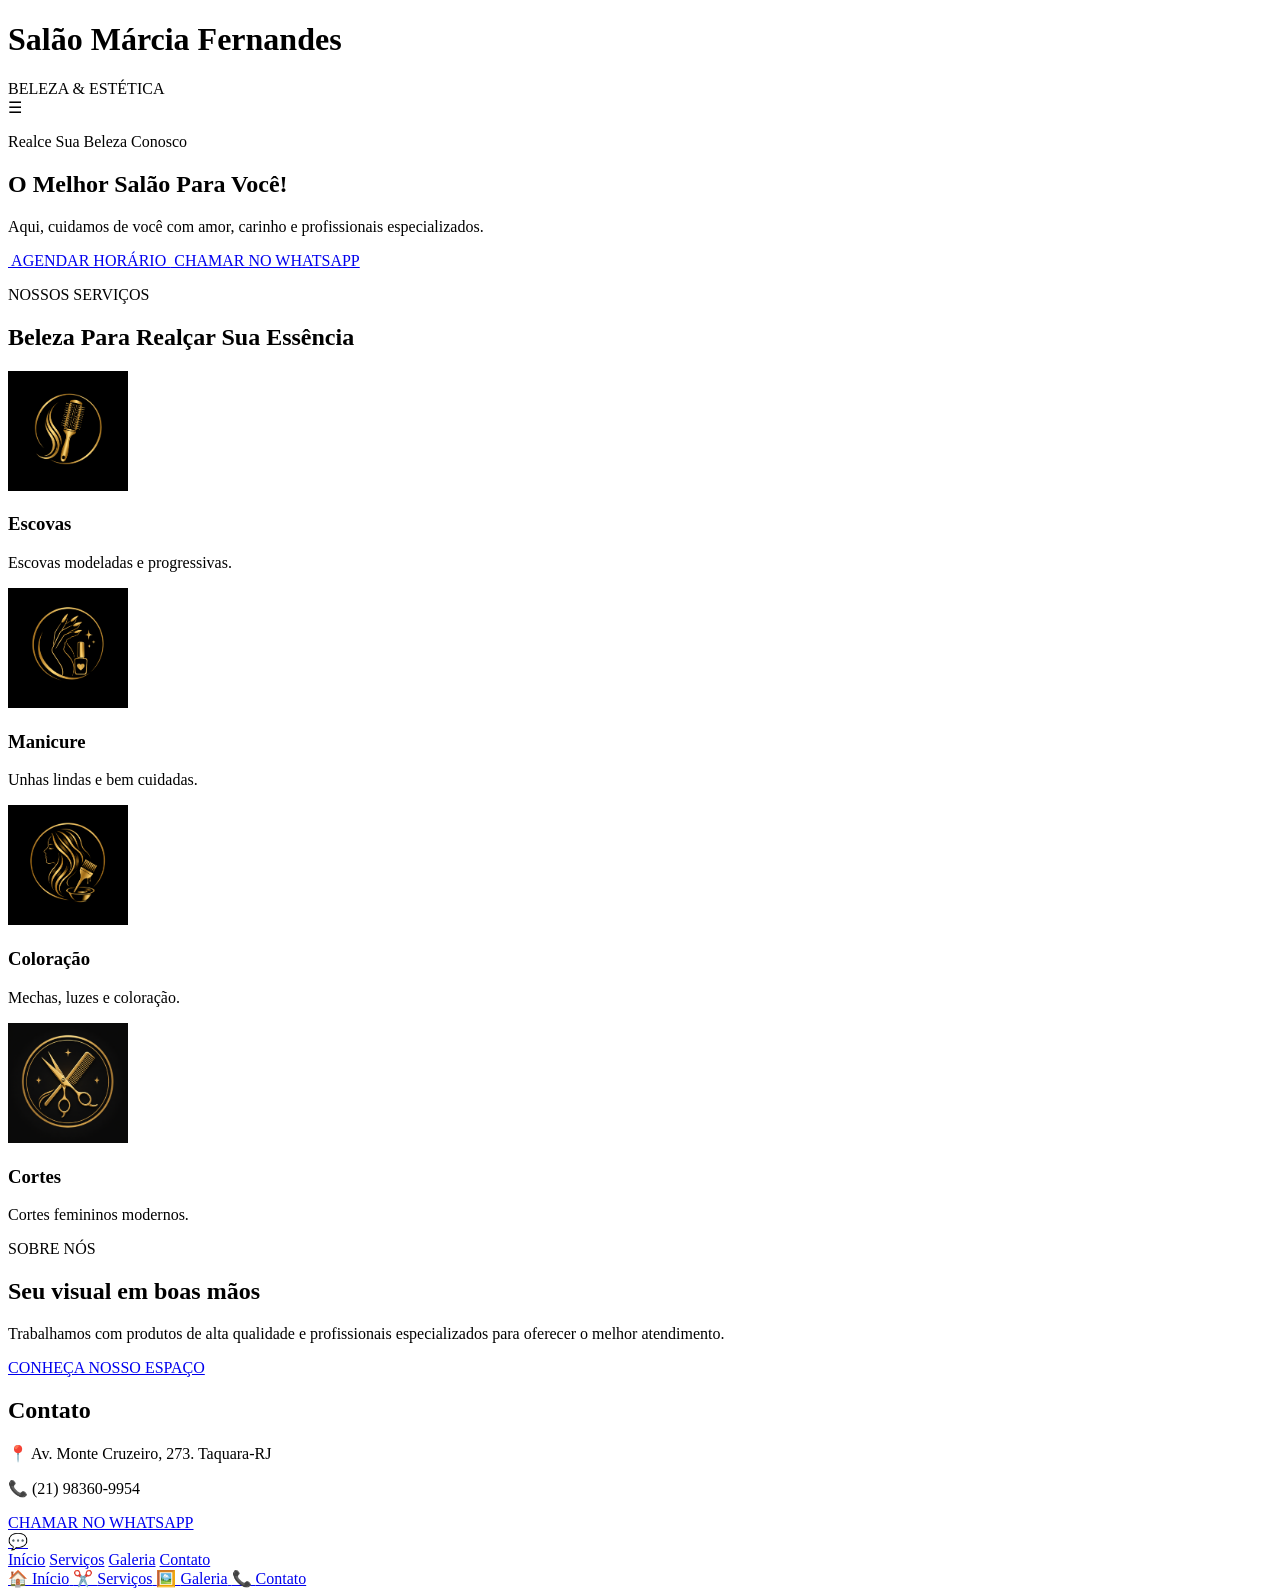
==== index.html @ a95dd67a "Update index.html" ====
<!DOCTYPE html>
<html lang="pt-br">
<head>
    <meta charset="UTF-8">

    <meta name="viewport" content="width=device-width, initial-scale=1.0">

    <title>Salão Márcia Fernandes</title>

    <link rel="stylesheet" href="stiles.css">

    <link rel="preconnect" href="https://fonts.googleapis.com">

    <link href="https://fonts.googleapis.com/css2?family=Playfair+Display:wght@400;700&family=Poppins:wght@300;400;500;600&display=swap" rel="stylesheet">
</head>

<body>

<header class="cabeca">

    <div class="logo">

        <h1>Salão Márcia Fernandes</h1>

        <span>BELEZA & ESTÉTICA</span>

    </div>

    <div class="menu">
        ☰
    </div>

</header>

<section class="hero" id="inicio">

    <div class="overlay"></div>

    <div class="hero-content">

        <p>Realce Sua Beleza Conosco</p>

        <h2>
            O Melhor Salão
            <span>Para Você!</span>
        </h2>

        <p class="descrisao">
            Aqui, cuidamos de você com amor, carinho e profissionais especializados.
        </p>

        <div class="buttons">

            <a href="#" class="btn gold">

                <img class="cal"
                src="https://png.pngtree.com/png-clipart/20230405/original/pngtree-calender-line-icon-png-image_9025931.png"
                width="30px"
                alt="">

                AGENDAR HORÁRIO

            </a>

            <a href="#" class="btn dark">

                <img class="zap"
                src="https://i0.wp.com/multarte.com.br/wp-content/uploads/2018/11/whatsapp-logo-icone.png?w=1392&ssl=1"
                width="30px"
                alt="">

                CHAMAR NO WHATSAPP

            </a>

        </div>

    </div>

</section>

<section class="services" id="servicos">

    <p class="section-mini">
        NOSSOS SERVIÇOS
    </p>

    <h2>
        Beleza Para Realçar
        Sua Essência
    </h2>

    <div class="services-grid">

        <div class="service-card">

            <div class="icon">

                <img src="img/ChatGPT Image 15 de mai. de 2026, 17_06_47.png" width="120px" alt="">

            </div>

            <h3>Escovas</h3>

            <p class="visao">
                Escovas modeladas e progressivas.
            </p>

        </div>

        <div class="service-card">

            <div class="icon">

                <img src="img/ChatGPT Image 15 de mai. de 2026, 17_06_53 (1).png" width="120px" alt="">

            </div>

            <h3>Manicure</h3>

            <p class="visao">
                Unhas lindas e bem cuidadas.
            </p>

        </div>

        <div class="service-card">

            <div class="icon">

                <img src="img/ChatGPT Image 15 de mai. de 2026, 17_06_59.png" width="120px" alt="">

            </div>

            <h3>Coloração</h3>

            <p class="visao">
                Mechas, luzes e coloração.
            </p>

        </div>

        <div class="service-card">

            <div class="icon">
                <img src="img/ChatGPT Image 15 de mai. de 2026, 17_10_09.png" width="120px" alt="">
            </div>

            <h3>Cortes</h3>

            <p class="visao">
                Cortes femininos modernos.
            </p>

        </div>

    </div>

</section>

<section class="about" id="galeria">

    <div class="about-image"></div>

    <div class="about-content">

        <p class="section-mini">
            SOBRE NÓS
        </p>

        <h2>
            Seu visual em boas mãos
        </h2>

        <p>
            Trabalhamos com produtos de alta qualidade e profissionais especializados para oferecer o melhor atendimento.
        </p>

        <a href="#galeria" class="btn gold">
            CONHEÇA NOSSO ESPAÇO
        </a>

    </div>

</section>

<section class="contato" id="contato">

    <h2>Contato</h2>

    <p>📍 Av. Monte Cruzeiro, 273. Taquara-RJ</p>

    <p>📞 (21) 98360-9954</p>

    <a href="#" class="btn dark">
        CHAMAR NO WHATSAPP
    </a>

</section>

<a href="#" class="whatsapp-float">
    💬
</a>

<nav class="mobile-menu">

    <a href="#inicio">Início</a>

    <a href="#servicos">Serviços</a>

    <a href="#galeria">Galeria</a>

    <a href="#contato">Contato</a>

</nav>

<footer class="footer-mobile">

    <a href="#inicio">

        🏠

        <span>Início</span>

    </a>

    <a href="#servicos">

        ✂️

        <span>Serviços</span>

    </a>

    <a href="#galeria">

        🖼️

        <span>Galeria</span>

    </a>

    <a href="#contato">

        📞

        <span>Contato</span>

    </a>

</footer>

<script src="javascript.js"></script>

</body>
</html>
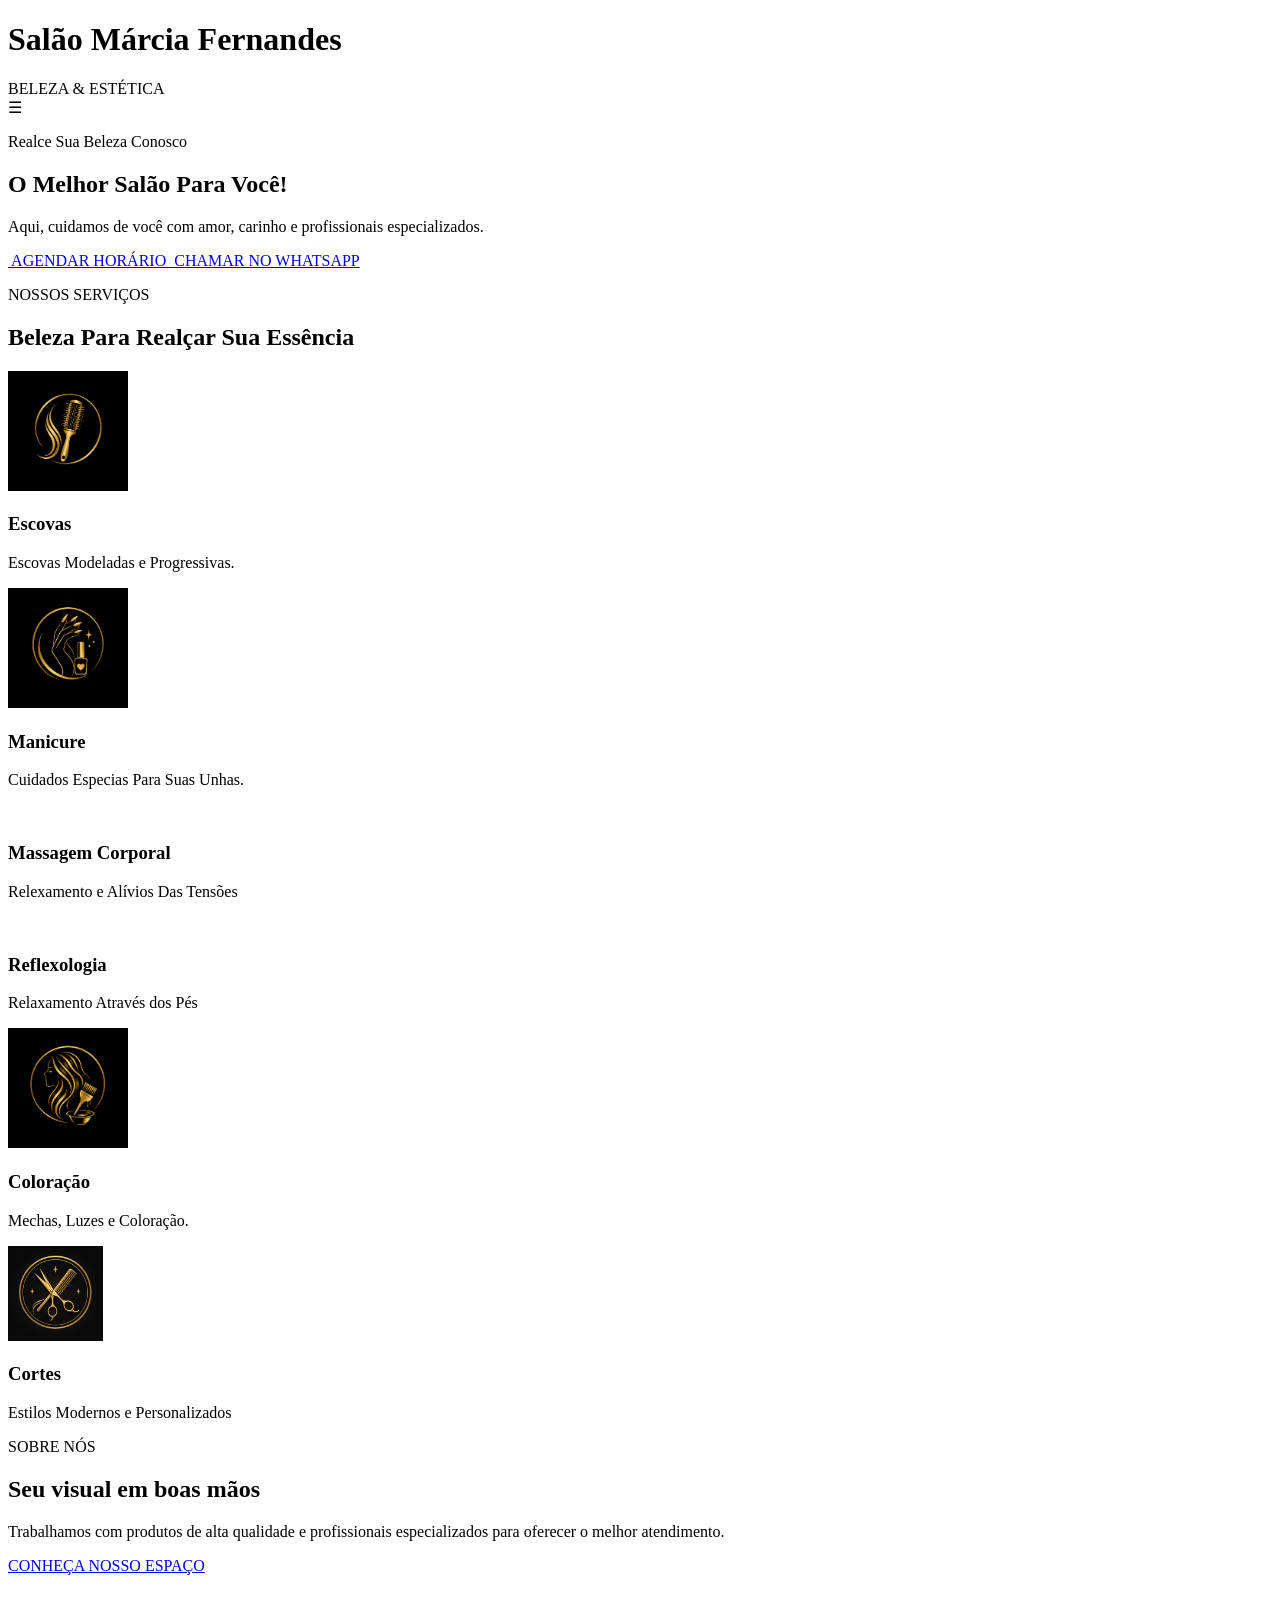
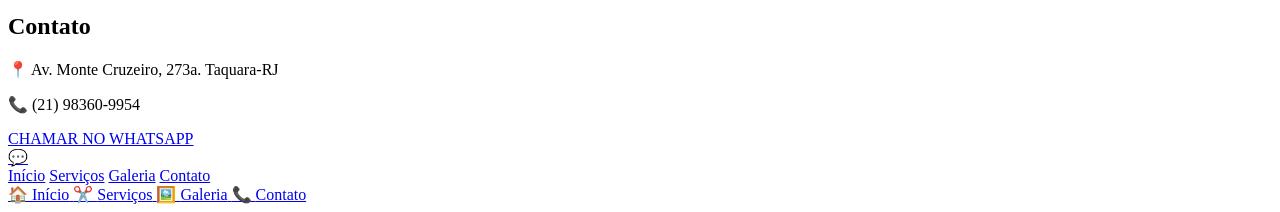
==== commit 8b09207b: "Update index.html" ====
--- a/index.html
+++ b/index.html
@@ -85,7 +85,7 @@
         NOSSOS SERVIÇOS
     </p>
 
-    <h2>
+    <h2 class="corpo">
         Beleza Para Realçar
         Sua Essência
     </h2>
@@ -103,7 +103,7 @@
             <h3>Escovas</h3>
 
             <p class="visao">
-                Escovas modeladas e progressivas.
+                Escovas Modeladas e Progressivas.
             </p>
 
         </div>
@@ -119,9 +119,32 @@
             <h3>Manicure</h3>
 
             <p class="visao">
-                Unhas lindas e bem cuidadas.
-            </p>
-
+                Cuidados Especias Para Suas Unhas.
+            </p>
+
+        </div>
+
+        <div class="service-card">
+
+            <div class="icon">
+                <img src="./img/WhatsApp Image 2026-05-15 at 19.12.32.jpeg" width="115px" alt="">
+            </div>
+
+            <h3>Massagem Corporal</h3>
+            
+            <p class="visao"> Relexamento e Alívios Das Tensões</p>
+        </div>
+
+        <div class="service-card">
+
+            <div class="icon">
+
+                <img src="./img/WhatsApp Image 2026-05-15 at 19.11.50.jpeg"  width="109px" alt="">
+            </div>
+
+            <h3>Reflexologia</h3>
+
+            <p class="visao"> Relaxamento Através dos Pés</p>
         </div>
 
         <div class="service-card">
@@ -135,21 +158,24 @@
             <h3>Coloração</h3>
 
             <p class="visao">
-                Mechas, luzes e coloração.
-            </p>
-
-        </div>
-
-        <div class="service-card">
-
-            <div class="icon">
-                <img src="img/ChatGPT Image 15 de mai. de 2026, 17_10_09.png" width="120px" alt="">
+                Mechas, Luzes e Coloração.
+            </p>
+
+        </div>
+
+        <div class="service-card">
+
+            <div class="icon">
+                
+
+                <img src="img/ChatGPT Image 15 de mai. de 2026, 17_10_09.png" width="95px" alt="">
+
             </div>
 
             <h3>Cortes</h3>
 
             <p class="visao">
-                Cortes femininos modernos.
+            Estilos Modernos e Personalizados 
             </p>
 
         </div>
@@ -160,19 +186,19 @@
 
 <section class="about" id="galeria">
 
-    <div class="about-image"></div>
+
 
     <div class="about-content">
 
-        <p class="section-mini">
+        <p id="unico">
             SOBRE NÓS
         </p>
 
-        <h2>
+        <h2 class="corpo">
             Seu visual em boas mãos
         </h2>
 
-        <p>
+        <p id="preto">
             Trabalhamos com produtos de alta qualidade e profissionais especializados para oferecer o melhor atendimento.
         </p>
 
@@ -180,6 +206,8 @@
             CONHEÇA NOSSO ESPAÇO
         </a>
 
+            <div class="about-image"> <img src="./img/WhatsApp Image 2026-05-15 at 18.05.51.jpeg" alt=""></div>
+
     </div>
 
 </section>
@@ -188,9 +216,9 @@
 
     <h2>Contato</h2>
 
-    <p>📍 Av. Monte Cruzeiro, 273. Taquara-RJ</p>
-
-    <p>📞 (21) 98360-9954</p>
+    <p class="local">📍 Av. Monte Cruzeiro, 273a. Taquara-RJ</p>
+
+    <p class="local">📞 (21) 98360-9954</p>
 
     <a href="#" class="btn dark">
         CHAMAR NO WHATSAPP
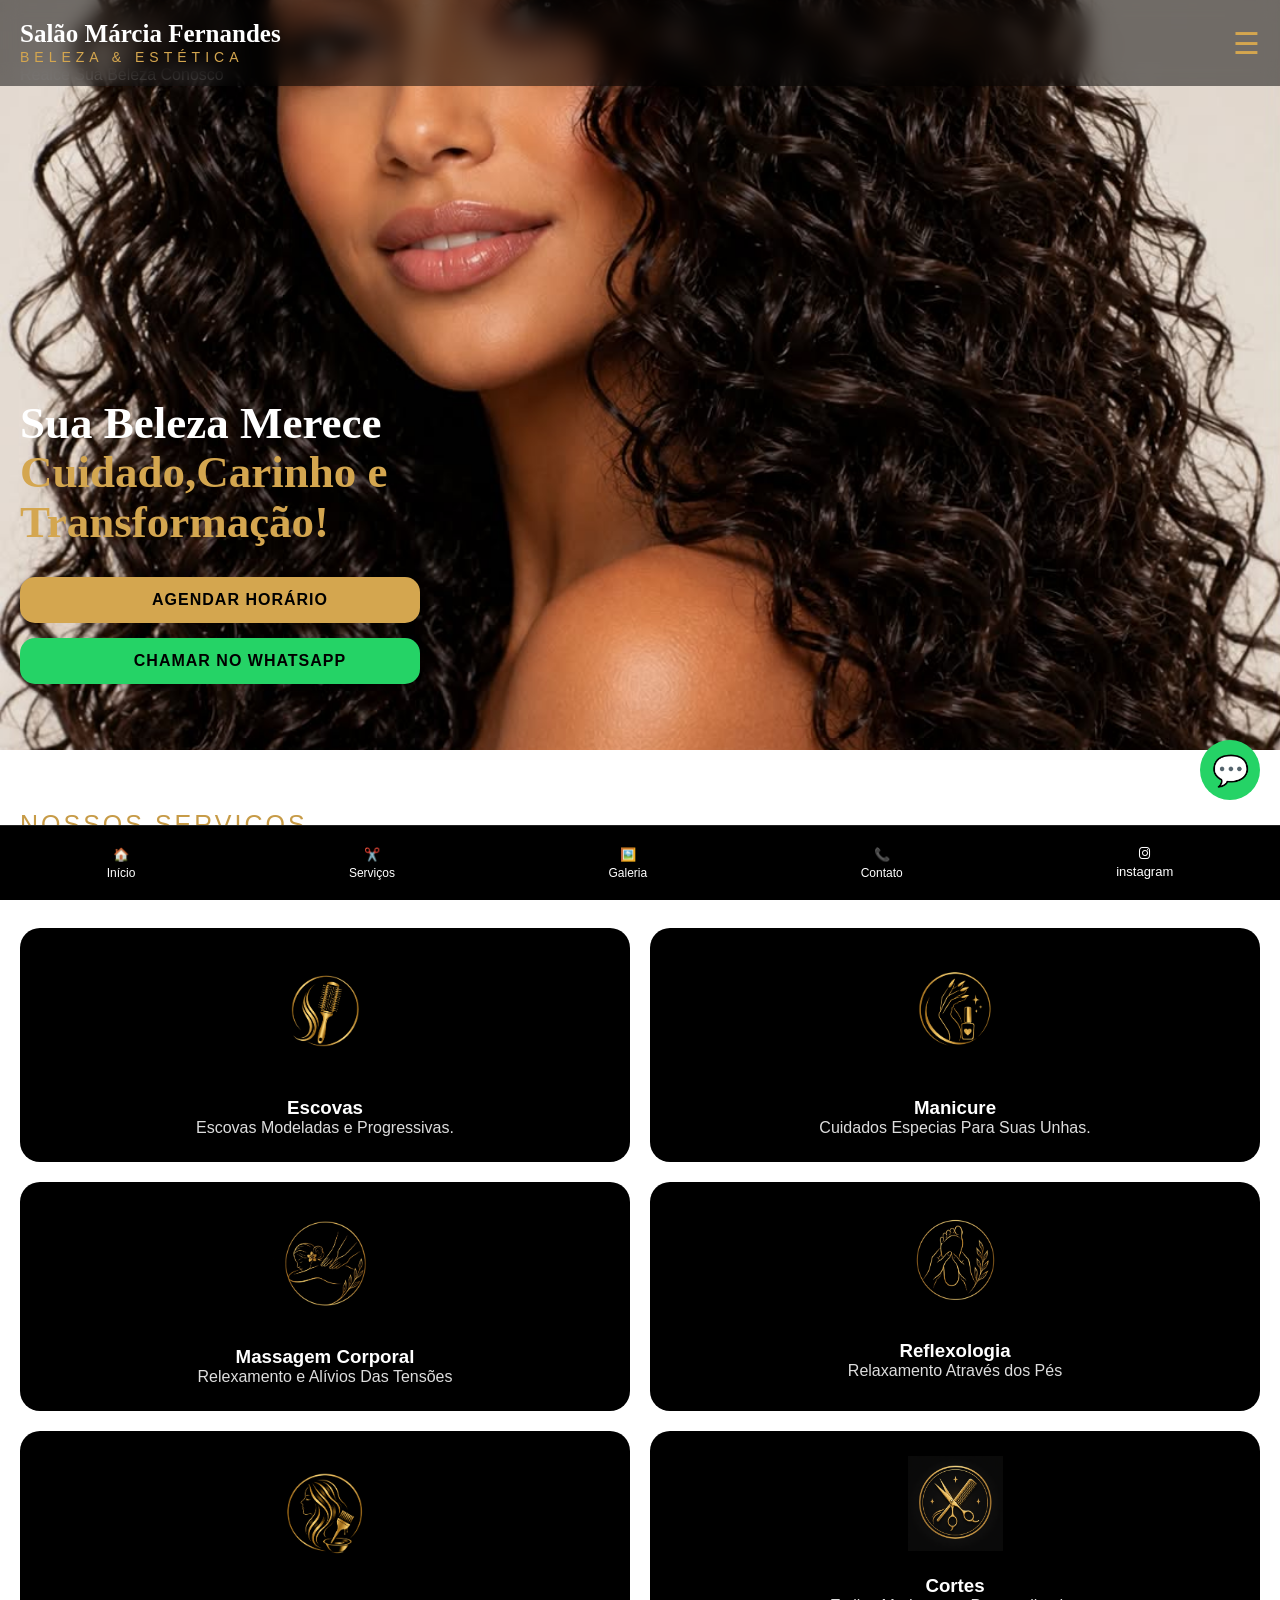
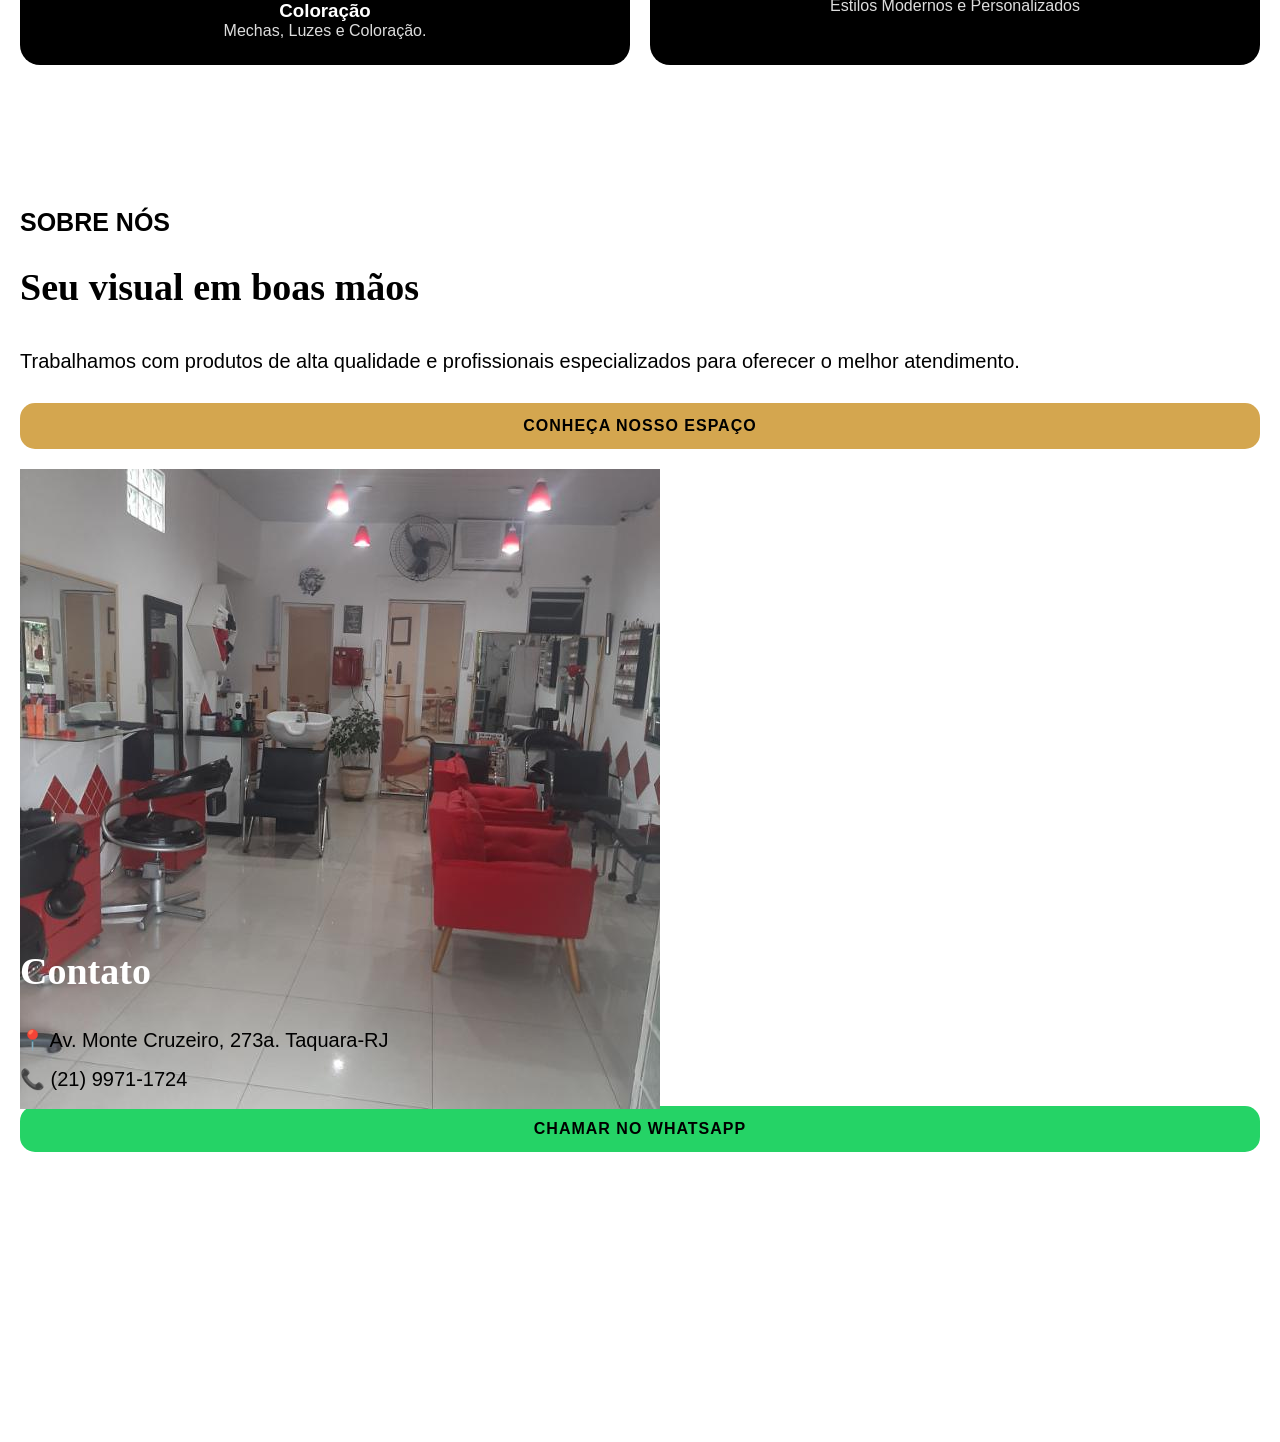
==== commit a13a1dea: "restaurando site salao marcia" ====
--- a/index.html
+++ b/index.html
@@ -5,15 +5,18 @@
 
     <meta name="viewport" content="width=device-width, initial-scale=1.0">
 
-    <title>Salão Márcia Fernandes</title>
+    <title>Salão Márcia Fernandes</title>  
 
     <link rel="stylesheet" href="stiles.css">
 
     <link rel="preconnect" href="https://fonts.googleapis.com">
+
+    <link rel="stylesheet" href="https://cdnjs.cloudflare.com/ajax/libs/font-awesome/6.5.1/css/all.min.css">
 
     <link href="https://fonts.googleapis.com/css2?family=Playfair+Display:wght@400;700&family=Poppins:wght@300;400;500;600&display=swap" rel="stylesheet">
 </head>
 
+
 <body>
 
 <header class="cabeca">
@@ -40,14 +43,12 @@
 
         <p>Realce Sua Beleza Conosco</p>
 
-        <h2>
-            O Melhor Salão
-            <span>Para Você!</span>
+        <h2 class="titulo">
+            Sua Beleza Merece
+            <span>Cuidado,Carinho e Transformação!</span>
         </h2>
 
-        <p class="descrisao">
-            Aqui, cuidamos de você com amor, carinho e profissionais especializados.
-        </p>
+      
 
         <div class="buttons">
 
@@ -166,9 +167,8 @@
         <div class="service-card">
 
             <div class="icon">
-                
-
-                <img src="img/ChatGPT Image 15 de mai. de 2026, 17_10_09.png" width="95px" alt="">
+
+                <img src="img/ChatGPT Image 15 de mai. de 2026, 17_10_09.png" width="95px">
 
             </div>
 
@@ -218,7 +218,10 @@
 
     <p class="local">📍 Av. Monte Cruzeiro, 273a. Taquara-RJ</p>
 
-    <p class="local">📞 (21) 98360-9954</p>
+    <p class="local">📞 (21) 9971-1724</p>
+
+   
+</a>
 
     <a href="#" class="btn dark">
         CHAMAR NO WHATSAPP
@@ -276,6 +279,11 @@
 
     </a>
 
+     <a href="https://www.instagram.com/marciafernandeshair?igsh=MW5jNWxiaXgwNXFicQ==" target="_blank" class="instagram-btn">
+
+<i class="fa-brands fa-instagram"></i> instagram
+
+
 </footer>
 
 <script src="javascript.js"></script>
--- a/stiles.css
+++ b/stiles.css
@@ -0,0 +1,423 @@
+*{
+    margin:0;
+    padding:0;
+    box-sizing:border-box;
+    
+}
+
+html{
+    scroll-behavior:smooth;
+    
+}
+
+body{
+    font-family:'Poppins', sans-serif;
+    background:#ffffff;
+    color:white;
+    padding-bottom:90px;
+    overflow-x:hidden;
+}
+
+/* HEADER */
+
+header{
+    position:fixed;
+    top:0;
+    width:100%;
+    padding:20px;
+    display:flex;
+    justify-content:space-between;
+    align-items:center;
+    z-index:1000;
+
+    background:rgba(0,0,0,0.5);
+
+    backdrop-filter:blur(10px);
+}
+
+.logo h1{
+    font-size:25px;
+    font-family:'Playfair Display', serif;
+}
+
+.logo span{
+    color:#d4a64f;
+    letter-spacing:5px;
+    font-size:14px;
+}
+
+.menu{
+    font-size:30px;
+    color:#d4a64f;
+    cursor:pointer;
+    transition:0.3s;
+}
+
+.menu:hover{
+    transform:scale(1.1);
+}
+
+/* HERO */
+
+.hero{
+    height:750px;
+
+    background:url(img/WhatsApp\ Image\ 2026-05-15\ at\ 18.35.44.jpeg)
+    left/cover no-repeat;
+
+    display:flex;
+    align-items:center;
+
+    position:relative;
+
+    padding:20px;
+    
+}
+
+.overlay{
+    position:absolute;
+    inset:0;
+
+    background:rgba(0,0,0,0.0);
+}
+
+.hero-content{
+    position:relative;
+    z-index:2;
+    max-width:400px;
+}
+
+.hero-content p{
+    color:#fffdfd;
+}
+
+.corpo{
+    color: black;
+    font-size: 18px;
+}
+
+#preto{
+
+    color: black;
+    font-size: 20px;
+    font-weight: 500;
+}
+
+#unico{
+
+    color: #000;
+    font-size: 25px;
+    line-height: 35px;
+    font-weight: 700;
+}
+
+.hero h2{
+    font-size:50px;
+    line-height:1.1;
+
+    font-family:'Playfair Display', serif;
+
+    margin-top:35vh;
+}
+
+
+.hero h2 span{
+    color: #d4a64f;
+    font-size: 45px;
+}
+
+.hero h2{
+
+    font-size: 45px;
+}
+
+.descrisao{
+    margin-top:20px;
+
+    font-size:18px;
+
+    line-height:1.6;
+}
+
+.buttons{
+    margin-top:30px;
+
+    display:flex;
+    flex-direction:column;
+
+    gap:15px;
+}
+
+.local{
+
+    color: black;
+    font-size: 20px;
+    font-weight: 500;
+}
+
+/* BOTÕES */
+
+.btn{
+    text-decoration:none;
+
+    border-radius:15px;
+
+    text-align:center;
+
+    font-weight:600;
+
+    transition:0.4s;
+
+    letter-spacing:1px;
+}
+
+.btn:hover{
+    transform:scale(1.03);
+}
+
+.instagram-btn{
+    color:#E1306C;
+    font-size:35px;
+    text-decoration:none;
+}
+
+.gold{
+    background:#d4a64f;
+    color:black;
+
+    padding:14px;
+
+    display:flex;
+    justify-content:center;
+    align-items:center;
+}
+
+.dark{
+    background:#25D366;
+    color:black;
+
+    padding:14px;
+
+    display:flex;
+    justify-content:center;
+    align-items:center;
+}
+
+.cal,
+.zap{
+    margin-right:10px;
+}
+
+img{
+    max-width:100%;
+}
+
+/* SERVICES */
+
+.services{
+    padding:60px 20px;
+}
+
+.section-mini{
+    color:#c79b47;
+
+    letter-spacing:3px;
+
+    margin-bottom:10px;
+
+    font-size:25px;
+
+    font-weight: 500;
+}
+
+.services h2,
+.about-content h2,
+.contato h2{
+    font-size:38px;
+
+    margin-bottom:35px;
+
+    font-family:'Playfair Display', serif;
+}
+
+.services-grid{
+    display:grid;
+
+    grid-template-columns:1fr 1fr;
+
+    gap:20px;
+}
+
+.service-card{
+    background:#000000;
+
+    padding:25px;
+
+    border-radius:20px;
+
+    text-align:center;
+
+    transition:0.3s;
+}
+
+.service-card:hover{
+    transform:translateY(-5px);
+}
+
+.icon{
+    margin-bottom:15px;
+
+    font-size:40px;
+}
+
+.visao{
+    color:#ddd;
+}
+
+/* ABOUT */
+
+.about{
+    padding:80px 20px;
+}
+
+.about-image{
+    height:230px;
+    width: auto;
+
+    border-radius:50px;
+    margin-top: 20px;
+    margin-bottom:130px;
+}
+
+.about-content p{
+    color:#ddd;
+
+    line-height:1.7;
+
+    margin-bottom:25px;
+}
+
+/* CONTATO */
+
+.contato{
+    padding:40px 20px 120px;
+
+    margin-bottom:80px;
+}
+
+.contato p{
+    margin-bottom:15px;
+}
+
+/* WHATSAPP FLOAT */
+
+.whatsapp-float{
+    position:fixed;
+
+    right:20px;
+    bottom:100px;
+
+    width:60px;
+    height:60px;
+
+    background:#25d366;
+
+    color:white;
+
+    border-radius:50%;
+
+    display:flex;
+    align-items:center;
+    justify-content:center;
+
+    font-size:30px;
+
+    text-decoration:none;
+
+    z-index:999;
+}
+
+/* MOBILE MENU */
+
+.mobile-menu{
+    position:fixed;
+
+    top:0;
+    right:-100%;
+
+    width:250px;
+    height:100vh;
+
+    background:#111;
+
+    display:flex;
+    flex-direction:column;
+
+    padding:100px 30px;
+
+    gap:30px;
+
+    transition:0.4s;
+
+    z-index:2000;
+}
+
+.mobile-menu.active{
+    right:0;
+}
+
+.mobile-menu a{
+    color:white;
+
+    text-decoration:none;
+
+    font-size:22px;
+}
+
+/* FOOTER MOBILE */
+
+.footer-mobile{
+    position:fixed;
+
+    bottom:0;
+    left:0;
+
+    width:100%;
+    height:75px;
+
+    background:#000;
+
+    display:flex;
+    justify-content:space-around;
+    align-items:center;
+
+    border-top:1px solid #222;
+
+    z-index:9999;
+}
+
+.footer-mobile a{
+    color:white;
+
+    text-decoration:none;
+
+    display:flex;
+    flex-direction:column;
+
+    align-items:center;
+    justify-content:center;
+
+    font-size:13px;
+
+    font-weight:500;
+
+    gap:4px;
+}
+
+.footer-mobile a:hover{
+    color:#d4a64f;
+}
+
+.footer-mobile span{
+    font-size:12px;
+}
